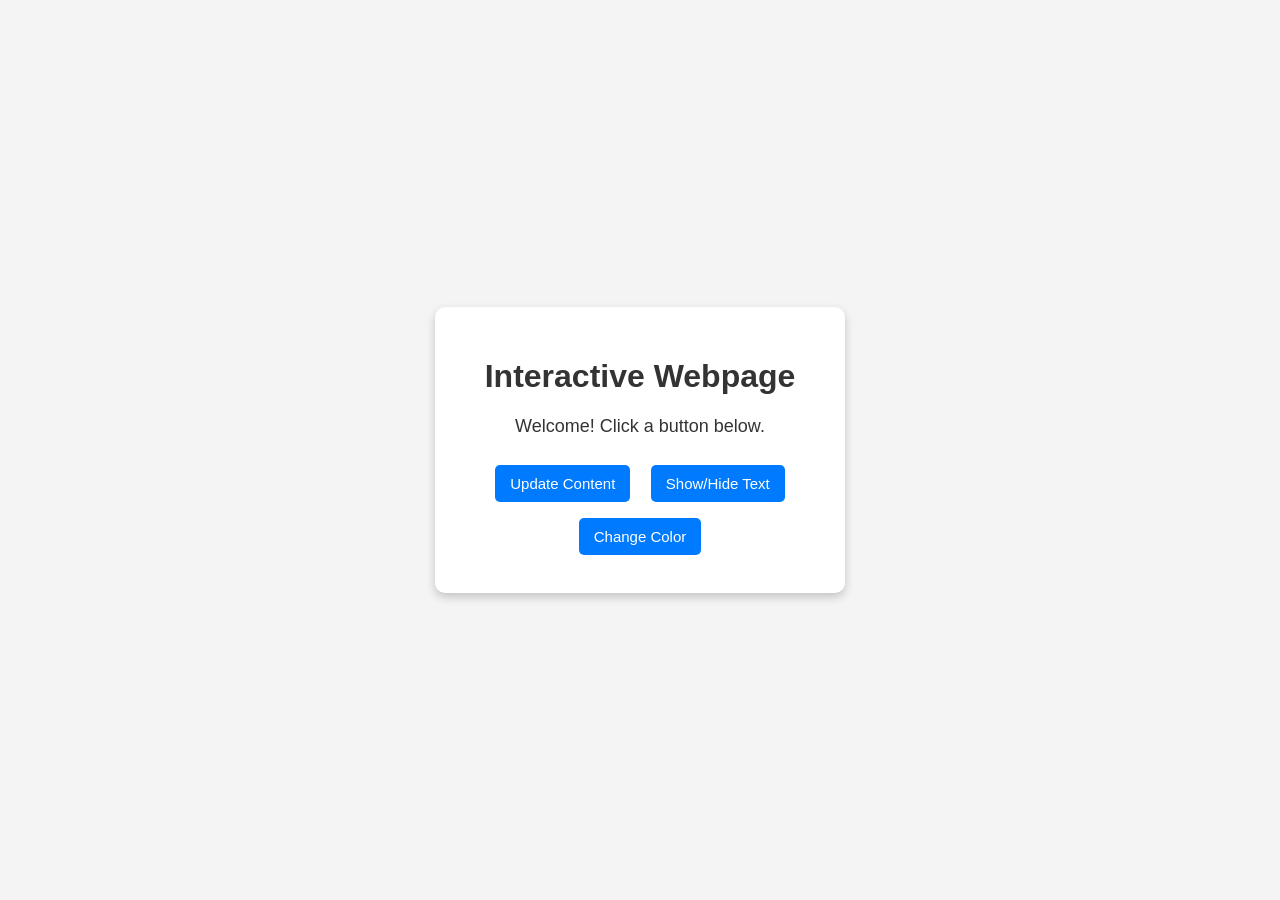
==== index.html @ 3f2868d4 "initial commit" ====
<!DOCTYPE html>
<html lang="en">
<head>
    <meta charset="UTF-8">
    <meta name="viewport" content="width=device-width, initial-scale=1.0">
    <title>Interactive Webpage</title>
    <link rel="stylesheet" href="style.css">
</head>
<body>

    <div class="container">
        <h1>Interactive Webpage</h1>

        <p id="message">Welcome! Click a button below.</p>

        <button id="updateBtn">Update Content</button>
        <button id="toggleBtn">Show/Hide Text</button>
        <button id="colorBtn">Change Color</button>
    </div>

    <script src="script.js"></script>
</body>
</html>
---- style.css ----
body {
    font-family: Arial, sans-serif;
    background-color: #f4f4f4;
    display: flex;
    justify-content: center;
    align-items: center;
    height: 100vh;
    margin: 0;
}

.container {
    background: white;
    padding: 30px;
    border-radius: 10px;
    text-align: center;
    box-shadow: 0 4px 10px rgba(0, 0, 0, 0.2);
    width: 350px;
}

h1 {
    color: #333;
}

#message {
    font-size: 18px;
    margin: 20px 0;
    color: #333;
}

button {
    background-color: #007BFF;
    color: white;
    border: none;
    padding: 10px 15px;
    margin: 8px;
    border-radius: 5px;
    cursor: pointer;
    font-size: 15px;
}

button:hover {
    background-color: #0056b3;
}
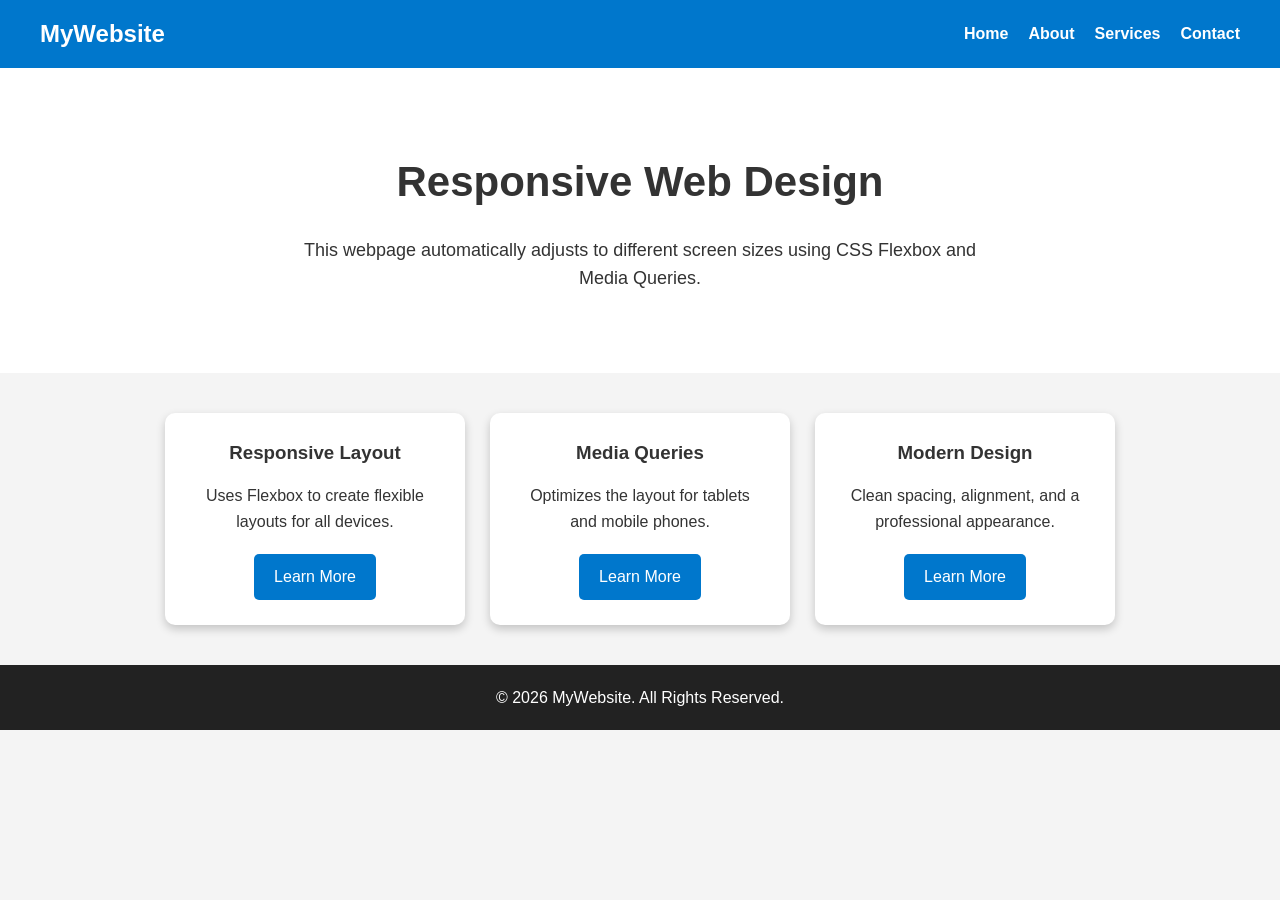
==== commit 68dcbae1: "initial commit" ====
--- a/index.html
+++ b/index.html
@@ -3,21 +3,59 @@
 <head>
     <meta charset="UTF-8">
     <meta name="viewport" content="width=device-width, initial-scale=1.0">
-    <title>Interactive Webpage</title>
+    <title>Responsive Webpage</title>
     <link rel="stylesheet" href="style.css">
 </head>
 <body>
 
-    <div class="container">
-        <h1>Interactive Webpage</h1>
+    <!-- Navigation -->
+    <nav>
+        <div class="logo">MyWebsite</div>
 
-        <p id="message">Welcome! Click a button below.</p>
+        <ul class="nav-links">
+            <li><a href="#">Home</a></li>
+            <li><a href="#">About</a></li>
+            <li><a href="#">Services</a></li>
+            <li><a href="#">Contact</a></li>
+        </ul>
+    </nav>
 
-        <button id="updateBtn">Update Content</button>
-        <button id="toggleBtn">Show/Hide Text</button>
-        <button id="colorBtn">Change Color</button>
-    </div>
+    <!-- Hero Section -->
+    <section class="hero">
+        <h1>Responsive Web Design</h1>
+        <p>
+            This webpage automatically adjusts to different screen sizes using
+            CSS Flexbox and Media Queries.
+        </p>
+    </section>
 
-    <script src="script.js"></script>
+    <!-- Cards Section -->
+    <section class="container">
+
+        <div class="card">
+            <h3>Responsive Layout</h3>
+            <p>Uses Flexbox to create flexible layouts for all devices.</p>
+            <a href="#" class="btn">Learn More</a>
+        </div>
+
+        <div class="card">
+            <h3>Media Queries</h3>
+            <p>Optimizes the layout for tablets and mobile phones.</p>
+            <a href="#" class="btn">Learn More</a>
+        </div>
+
+        <div class="card">
+            <h3>Modern Design</h3>
+            <p>Clean spacing, alignment, and a professional appearance.</p>
+            <a href="#" class="btn">Learn More</a>
+        </div>
+
+    </section>
+
+    <!-- Footer -->
+    <footer>
+        <p>&copy; 2026 MyWebsite. All Rights Reserved.</p>
+    </footer>
+
 </body>
-</html>+</html>
--- a/style.css
+++ b/style.css
@@ -1,43 +1,177 @@
+/* Reset */
+* {
+    margin: 0;
+    padding: 0;
+    box-sizing: border-box;
+}
+
+/* Body */
 body {
-    font-family: Arial, sans-serif;
+    font-family: Arial, Helvetica, sans-serif;
     background-color: #f4f4f4;
+    color: #333;
+    line-height: 1.6;
+}
+
+/* Navigation */
+nav {
+    background: #0077cc;
+    color: #fff;
+    display: flex;
+    justify-content: space-between;
+    align-items: center;
+    padding: 15px 40px;
+}
+
+.logo {
+    font-size: 24px;
+    font-weight: bold;
+}
+
+.nav-links {
+    display: flex;
+    list-style: none;
+    gap: 20px;
+}
+
+.nav-links li {
+    list-style: none;
+}
+
+.nav-links a {
+    color: white;
+    text-decoration: none;
+    font-weight: bold;
+    transition: 0.3s;
+}
+
+.nav-links a:hover {
+    color: yellow;
+}
+
+/* Hero Section */
+.hero {
+    background: white;
+    text-align: center;
+    padding: 80px 20px;
+}
+
+.hero h1 {
+    font-size: 42px;
+    margin-bottom: 20px;
+}
+
+.hero p {
+    max-width: 700px;
+    margin: auto;
+    font-size: 18px;
+}
+
+/* Cards */
+.container {
     display: flex;
     justify-content: center;
-    align-items: center;
-    height: 100vh;
-    margin: 0;
+    gap: 25px;
+    flex-wrap: wrap;
+    padding: 40px;
 }
 
-.container {
+.card {
     background: white;
-    padding: 30px;
+    width: 300px;
+    padding: 25px;
     border-radius: 10px;
     text-align: center;
-    box-shadow: 0 4px 10px rgba(0, 0, 0, 0.2);
-    width: 350px;
+    box-shadow: 0 4px 10px rgba(0,0,0,0.2);
 }
 
-h1 {
-    color: #333;
+.card h3 {
+    margin-bottom: 15px;
 }
 
-#message {
-    font-size: 18px;
-    margin: 20px 0;
-    color: #333;
+.card p {
+    margin-bottom: 20px;
 }
 
-button {
-    background-color: #007BFF;
+/* Button */
+.btn {
+    display: inline-block;
+    background: #0077cc;
     color: white;
-    border: none;
-    padding: 10px 15px;
-    margin: 8px;
+    text-decoration: none;
+    padding: 10px 20px;
     border-radius: 5px;
-    cursor: pointer;
-    font-size: 15px;
+    transition: 0.3s;
 }
 
-button:hover {
-    background-color: #0056b3;
+.btn:hover {
+    background: #005fa3;
+}
+
+/* Footer */
+footer {
+    background: #222;
+    color: white;
+    text-align: center;
+    padding: 20px;
+}
+
+/* ========================= */
+/* Responsive Design */
+/* ========================= */
+
+/* Tablets */
+@media (max-width: 768px) {
+
+    nav {
+        flex-direction: column;
+        text-align: center;
+    }
+
+    .nav-links {
+        flex-direction: column;
+        margin-top: 15px;
+        gap: 10px;
+    }
+
+    .hero h1 {
+        font-size: 32px;
+    }
+
+    .container {
+        padding: 20px;
+    }
+}
+
+/* Mobile Phones */
+@media (max-width: 480px) {
+
+    nav {
+        padding: 15px;
+    }
+
+    .logo {
+        font-size: 22px;
+    }
+
+    .hero {
+        padding: 50px 15px;
+    }
+
+    .hero h1 {
+        font-size: 26px;
+    }
+
+    .hero p {
+        font-size: 16px;
+    }
+
+    .card {
+        width: 100%;
+    }
+
+    .btn {
+        display: block;
+        width: 100%;
+    }
 }
